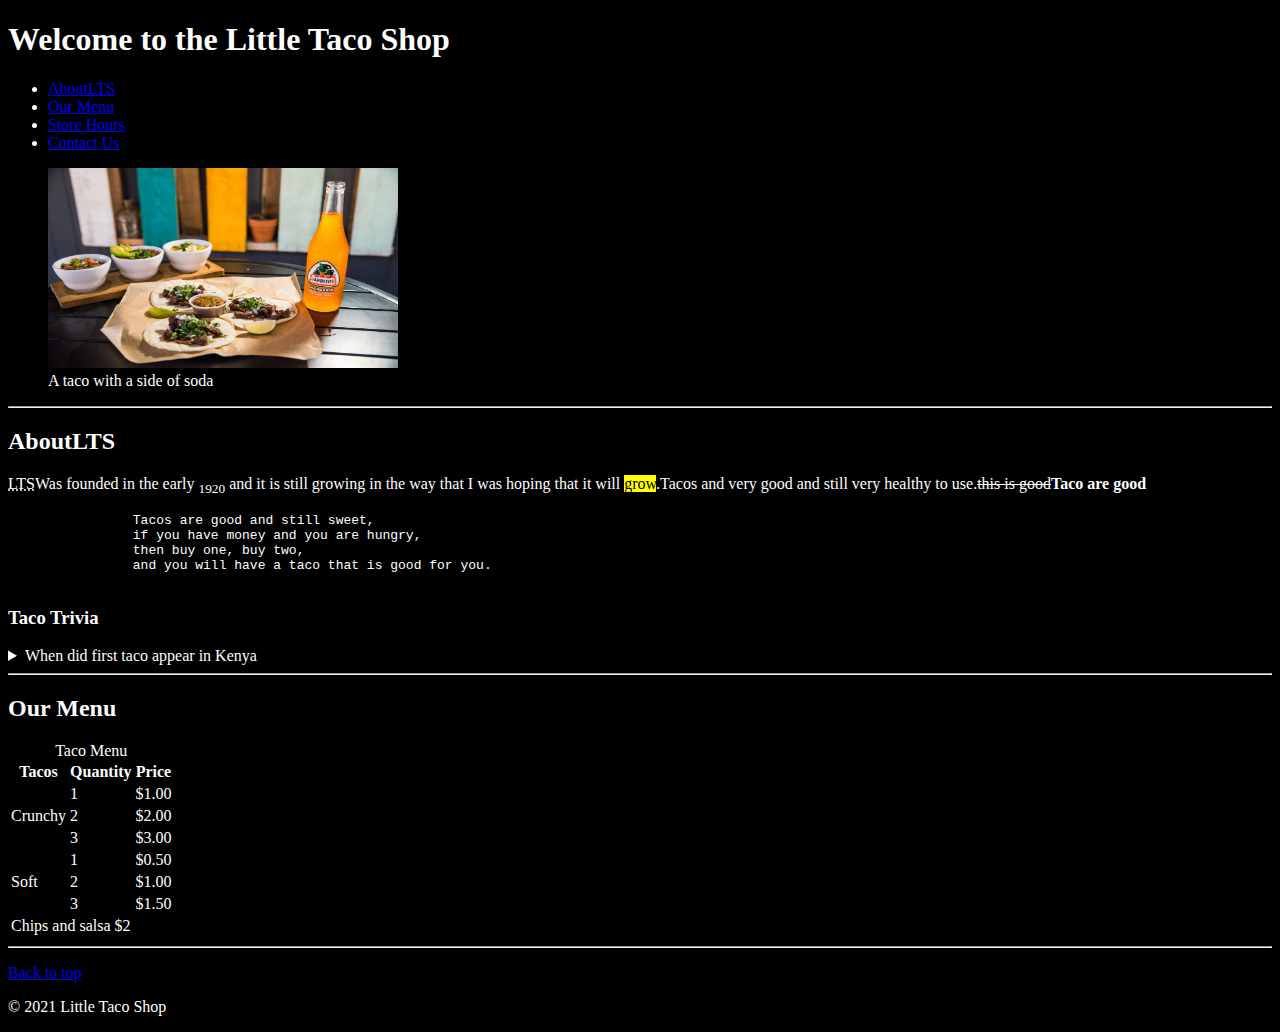
==== index.html @ 0d607111 "initial commit" ====
<!DOCTYPE html>
<html>
    <head>
        <meta charset="utf-8">
        <meta http-equiv="X-UA-Compatible" content="IE=edge">
        <meta name="description" content="This is a taco shop  website">
        <meta name="viewport" content="width=device-width, initial-scale=1">
        <title>The little Taco Shop</title>
        <link rel="icon" href="favicon.ico" type="image/x-icon">
        <link rel="stylesheet" href="style.css">
    </head>
    <body>
       <header>
            <h1>Welcome to the Little Taco Shop</h1>
            <nav>
                <ul>
                    <li><a href="#about">About<abbr title="The little Taco Shop">LTS</abbr></a></li>
                    <li><a href="#menu">Our Menu</a></li>
                    <li><a href="store.html">Store Hours</a></li>
                    <li><a href="contant.html">Contact Us</a></li>
                </ul>
                <figure>
                    <img src="img/7CC5CCF9EE5A4D88BED4A8231C9DA9BF-1024x683.jpg" alt="a taco image" title="taco and soda" width="350" height="200">
                    <figcaption>A taco with a side of soda</figcaption>
                </figure>
            </nav>
            <hr>
       </header>
       <main>
        <section id="about">
            <h2>AboutLTS</h2>
            <p><abbr title="little Taco Shop">LTS</abbr>Was founded in the early <sub><time datetime="1920">1920</time></sub> and it is still growing in the way that I was hoping that it will <mark>grow</mark>.Tacos and very good and still very healthy to use.<del>this is good</del><strong>Taco are good</strong></p>
            <pre>
                Tacos are good and still sweet,
                if you have money and you are hungry,
                then buy one, buy two,
                and you will have a taco that is good for you. 
            </pre>
            <aside>
                <h3>Taco Trivia</h3>
                <details>
                <summary>When did first taco appear in Kenya</summary>
                <p>The first taco appeared in Kenya in 1921 when the first rice taco was sold to the local community.</p>
            </details>
            <hr>
            </aside>
            
        </section>
        <section id="menu">
            <h2>Our Menu</h2>
            <table>
                <caption>Taco Menu</caption>
                <thead>
                    <tr>
                        <th>Tacos</th>
                        <th>Quantity</th>
                        <th>Price</th>
                    </tr>
                </thead>
                <tbody>
                    <tr>
                        <td rowspan="3">Crunchy</td>
                        <td>1</td>
                        <td>$1.00</td>
                    </tr>
                    <tr>
                        <td>2</td>
                        <td>$2.00</td>
                    </tr>
                    <tr>
                        <td>3</td>
                        <td>$3.00</td>
                    </tr>
                    <tr>
                        <td rowspan="3">Soft</td>
                        <td>1</td>
                        <td>$0.50</td>
                    </tr>
                    <tr>
                        <td>2</td>
                        <td>$1.00</td>
                    </tr>
                    <tr>
                        <td>3</td>
                        <td>$1.50</td>
                    </tr>
                </tbody>
                <tfoot>
                    <tr>
                        <td colspan="2">Chips and salsa $2</td>
                        
                    </tr>
                </tfoot>
            </table>
            <hr>
        </section>
       </main>
        <footer>
            <p><a href="/">Back to top</a></p>
            <p>&copy; 2021 Little Taco Shop</p>
        </footer>
    </body>
</html>
---- style.css ----
body {
    background-color: black;
    color: rgb(253, 253, 253);
}
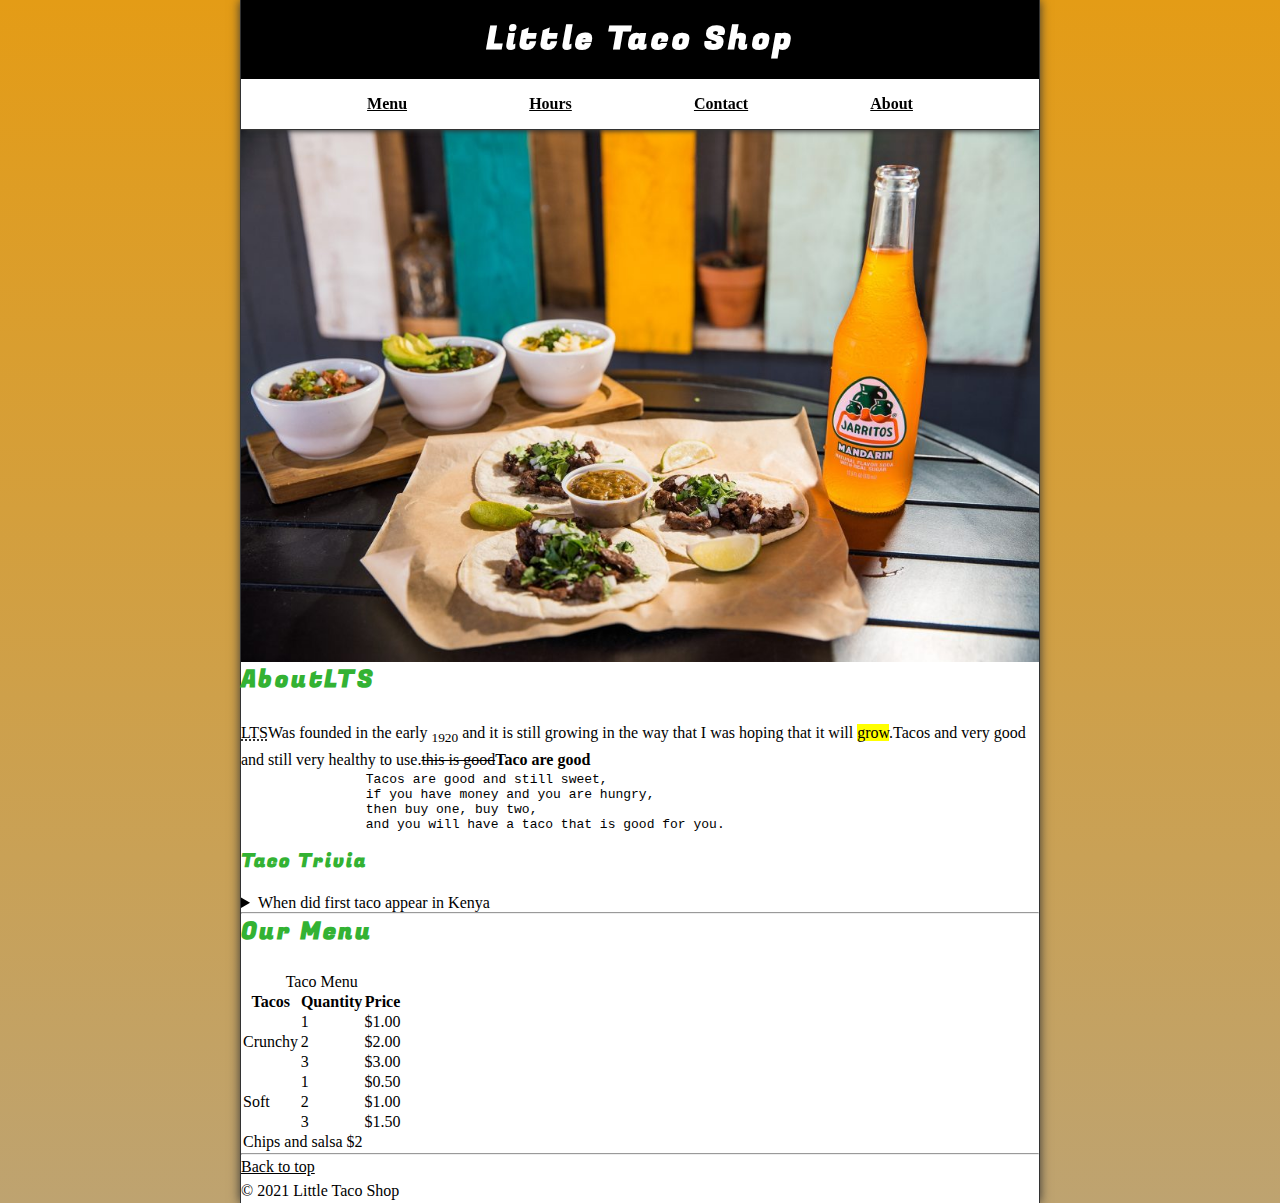
==== commit d8e3491a: "modified html file anded css file" ====
--- a/index.html
+++ b/index.html
@@ -10,22 +10,25 @@
         <link rel="stylesheet" href="style.css">
     </head>
     <body>
-       <header>
-            <h1>Welcome to the Little Taco Shop</h1>
-            <nav>
-                <ul>
-                    <li><a href="#about">About<abbr title="The little Taco Shop">LTS</abbr></a></li>
-                    <li><a href="#menu">Our Menu</a></li>
-                    <li><a href="store.html">Store Hours</a></li>
-                    <li><a href="contant.html">Contact Us</a></li>
+       <header class="header">
+            <h1 class="header__h1">Little Taco Shop</h1>
+            <nav class="header__nav">
+                <ul class="header__ul">
+                    
+                    <li><a href="/#menu">Menu</a></li>
+                    <li><a href="store.html">Hours</a></li>
+                    <li><a href="contant.html">Contact</a></li>
+                    <li><a href="about.html">About<!--<abbr title="The little Taco Shop">LTS</abbr>--></a></li>
                 </ul>
-                <figure>
-                    <img src="img/7CC5CCF9EE5A4D88BED4A8231C9DA9BF-1024x683.jpg" alt="a taco image" title="taco and soda" width="350" height="200">
-                    <figcaption>A taco with a side of soda</figcaption>
-                </figure>
             </nav>
-            <hr>
        </header>
+       <section class="hero">
+        <h2 class="hero__h2">Beinvenidos!</h2>
+        <figure>
+            <img src="img/7CC5CCF9EE5A4D88BED4A8231C9DA9BF-1024x683.jpg" alt="a taco image" title="taco and soda" width="1024" height="683">
+            <figcaption class="offscreen">A taco with a side of soda</figcaption>
+        </figure>
+    </section>
        <main>
         <section id="about">
             <h2>AboutLTS</h2>
@@ -46,7 +49,7 @@
             </aside>
             
         </section>
-        <section id="menu">
+        <section>
             <h2>Our Menu</h2>
             <table>
                 <caption>Taco Menu</caption>
@@ -95,9 +98,9 @@
             <hr>
         </section>
        </main>
-        <footer>
+        <footer class="footer">
             <p><a href="/">Back to top</a></p>
-            <p>&copy; 2021 Little Taco Shop</p>
+            <p>&copy; <span class="nowrap">2021 Little Taco Shop</span></p>
         </footer>
     </body>
 </html>--- a/style.css
+++ b/style.css
@@ -1,4 +1,181 @@
+@import url('https://fonts.googleapis.com/css2?family=Fugaz+One&family=Nunito&dislay=swap');
+
+/* || RESET */
+
+*,
+*::after,
+*::before {
+    margin: 0;
+    padding: 0;
+    box-sizing: border-box;
+}
+
+img {
+    display: block;
+    max-width: 100%;
+    height: auto;
+}
+
+input,
+button,
+textarea {
+    font: inherit;
+}
+
+/* || VARIABLE */
+
+:root {
+    /* FONTS */
+    --FF: "Nunito", sans-serif;
+    --FF-HEADING: "Fugaz One", cursive;
+    --FS: clamp(1rem, 2.2vh, 1.5rem);
+
+    /* COLOR */
+    --BGCOLOR: rgb(228, 156, 22);
+    --BGCOLOR-FADE: rgb(190, 163, 112);
+    --BGIMAGE: linear-gradient(to bottom, var(--BGCOLOR), var(--BGCOLOR-FADE));
+    --BODY-BGCOLOR: #fff;
+    --FONT-COLOR: #000;
+    --BORDER-COLOR: #333;
+    --HIGHLIGHT-COLOR: rgb(51, 178, 51);
+    --LINK-COLOR: #000;
+    --LINK-HOVER: rgba(0, 0, 0, 0.253);
+    --LINK-ACTIVE: orange;
+    --HEADER-BGCOLOR: #000;
+    --NAV-BGCOLOR: #fff;
+    --HEADER-COLOR: #fff;
+    --HERO-BGCOLOR: rgba(51, 178, 51, 0.75);
+    --HERO-COLOR: #fff;
+
+    /* BORDER */
+    --BORDERS: 1.5px solid var(--BORDER-COLOR);
+
+    /* STANDARD PADDING */
+    --PADDING-TB: 1rem;
+    --PADDING-SIDE: 2.5%;
+
+    /* STANDARD MARGIN */
+    --MARGIN: clamp(1em, 2.5vh, 1.5em) 0;
+}
+
+/* \\ UTILITY CLASSES */
+
+.offscreen {
+    position: absolute;
+    left: -100000px;
+}
+.nowrap {
+    white-space: nowrap;
+}
+
+.center {
+    text-align: center;
+}
+
+/* \\ GENERAL STYLE */
+
+html {
+    scroll-behavior: smooth;
+    font-size: var(--FF);
+    background-color: var(--BGCOLOR);
+    background-image: var(--BGIMAGE);
+}
+
 body {
-    background-color: black;
-    color: rgb(253, 253, 253);
+    background-color: var(--BODY-BGCOLOR);
+    color: var(--FONT-COLOR);
+    min-height: 100vh;
+    max-width: 800px;
+    margin: 0 auto;
+    border-left: var(--BORDERS);
+    border-right: var(--BORDERS);
+    box-shadow: 0 0 10px var(--BORDER-COLOR);
+}
+
+h1, h2, h3 {
+    font-family: var(--FF-HEADING);
+    letter-spacing: 0.1em;
+
+}
+
+h2, h3 {
+    margin-bottom: 1em;
+    color: var(--HIGHLIGHT-COLOR);
+}
+
+P {
+    line-height: 1.5;
+}
+
+a:any-link {
+    color: var(--LINK-COLOR);
+}
+
+a:hover,
+a:focus-visible {
+    color: var(--LINK-HOVER);
+}
+
+a:active {
+    color: var(--LINK-ACTIVE);
+}
+
+/* || HEADER */
+
+.header {
+   position: sticky;
+   top: 0;
+   z-index: 1;
+}
+
+.header__h1 {
+    text-align: center;
+    background-color: var(--HEADER-BGCOLOR);
+    color: var(--HEADER-COLOR);
+    padding: var(--PADDING-TB) var(--PADDING-SIDE);
+}
+
+.header__nav {
+    background-color: var(--NAV-BGCOLOR);
+    border-bottom: var(--BORDERS);
+    font-weight: bold;
+    box-shadow: 0 6px 5px -5px var(--BORDER-COLOR);
+}
+
+.header__ul {
+    padding: var(--PADDING-TB) var(--PADDING-SIDE);
+    list-style-type: none;
+    display: flex;
+    justify-content: space-evenly;
+    gap: 1rem;
+
+}
+
+/* || HERO */
+.hero {
+    position: relative;
+}
+
+.hero__h2 {
+    background-color: var(--HERO-BGCOLOR);
+    color: var(--HEADER-COLOR);
+    padding: 0.25em 0.5em;
+    letter-spacing: 0.1rem;
+    text-shadow: 2px 2px 5px var(--BORDER-COLOR);
+    position: absolute;
+    top: -100px;
+    left: 20px;
+    animation: showWelcome 0.5s ease-in-out 1s forwards;
+}
+
+@keyframes showWelcome {
+    0% {
+        top: -20px;
+        transform: skew(0deg, -5deg) scaleY(0);
+    }
+
+    80% {
+        top: 30px;
+        transform: skew(10deg, -5deg) scale(1);
+    }
 }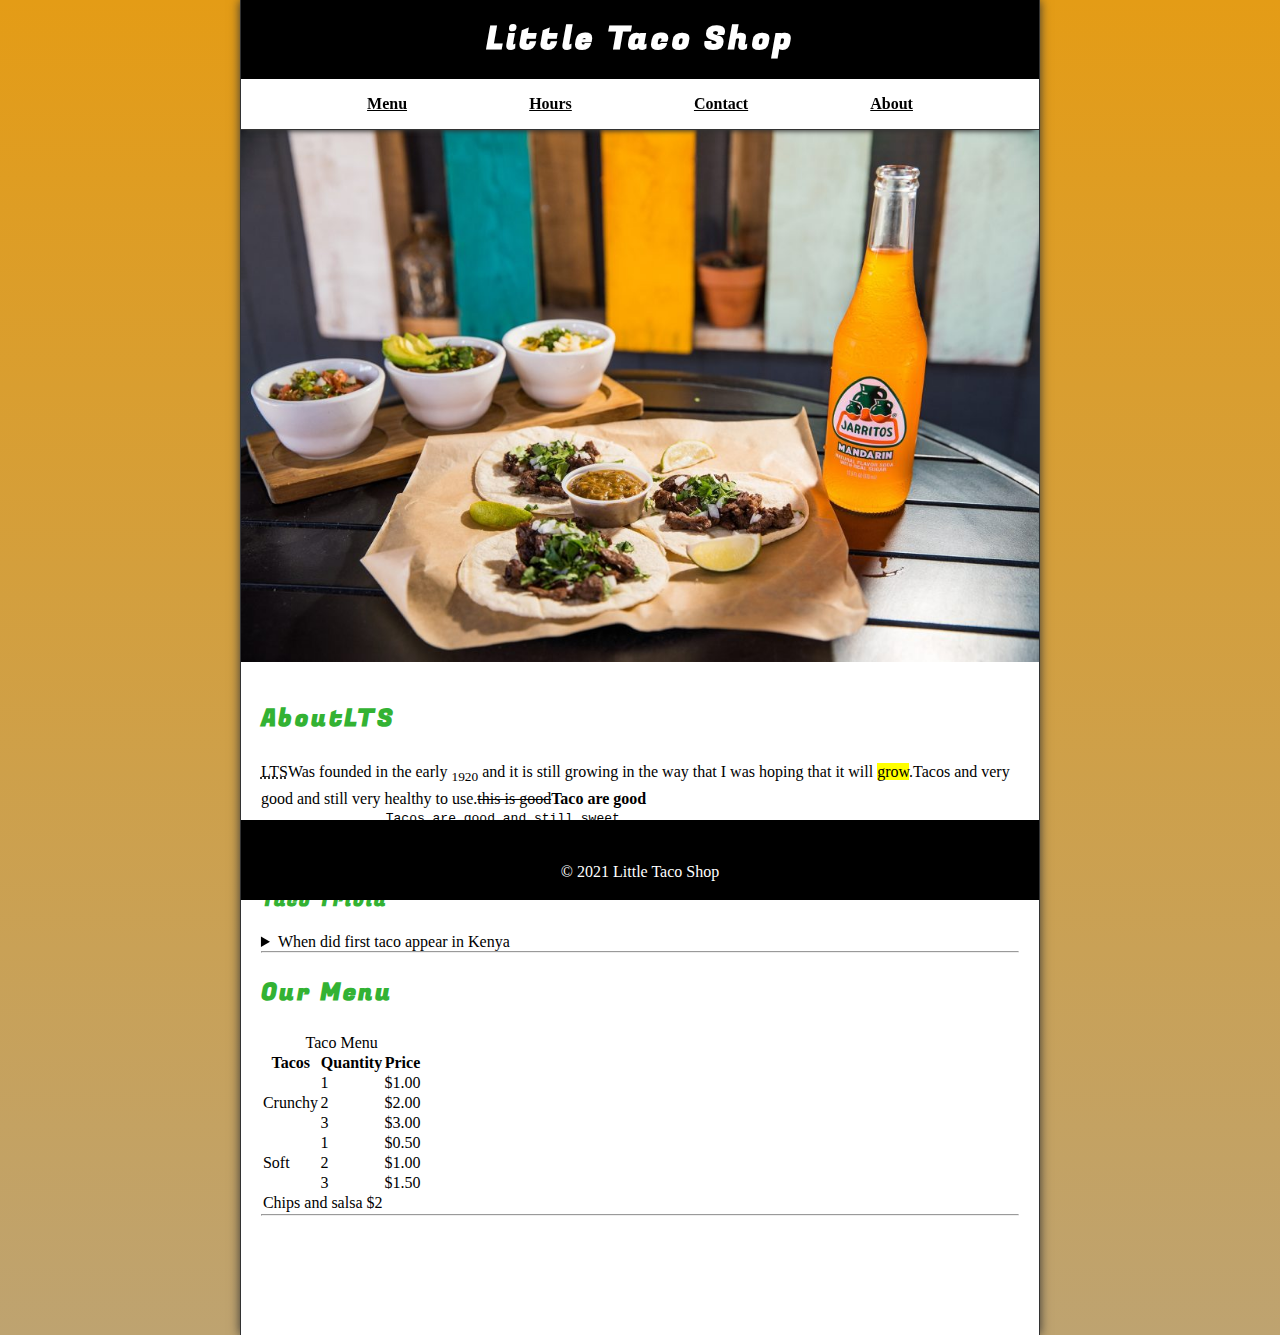
==== commit 34b97c4a: "update" ====
--- a/index.html
+++ b/index.html
@@ -29,8 +29,8 @@
             <figcaption class="offscreen">A taco with a side of soda</figcaption>
         </figure>
     </section>
-       <main>
-        <section id="about">
+       <main class="main">
+        <article class="main__article" id="about">
             <h2>AboutLTS</h2>
             <p><abbr title="little Taco Shop">LTS</abbr>Was founded in the early <sub><time datetime="1920">1920</time></sub> and it is still growing in the way that I was hoping that it will <mark>grow</mark>.Tacos and very good and still very healthy to use.<del>this is good</del><strong>Taco are good</strong></p>
             <pre>
@@ -48,8 +48,8 @@
             <hr>
             </aside>
             
-        </section>
-        <section>
+        </article>
+        <article class="main__article">
             <h2>Our Menu</h2>
             <table>
                 <caption>Taco Menu</caption>
@@ -96,7 +96,7 @@
                 </tfoot>
             </table>
             <hr>
-        </section>
+        </article>
        </main>
         <footer class="footer">
             <p><a href="/">Back to top</a></p>
--- a/style.css
+++ b/style.css
@@ -19,7 +19,7 @@
 input,
 button,
 textarea {
-    font: inherit;
+    font: inherit; THIS IS T THE THINGS THAT WILL BE OVER THE THINGS THAT WILL BE WILL BE THE THE OVER THE 
 }
 
 /* || VARIABLE */
@@ -178,4 +178,80 @@
         top: 30px;
         transform: skew(10deg, -5deg) scale(1);
     }
-}+}
+
+/* || FOOTER */
+
+.footer {
+    position: sticky;
+    bottom: 0;
+    background-color: var(--HEADER-BGCOLOR);
+    color: var(--HEADER-COLOR);
+    padding: var(--PADDING-TB);
+    text-align: center;
+}
+
+/* || MAIN */
+
+.main {
+    padding: var(--PADDING-TB) var(--PADDING-SIDE);
+}
+
+.main__article {
+    scroll-margin-top: 0.5rem;
+    margin: var(--MARGIN);
+
+}
+
+.main__article:first-child {
+    min-width: calc(100vh - 20rem);
+}
+
+/* ||ABOUT */
+
+.about__trivia {
+    margin: var(--MARGIN);
+}
+
+.about__trivia-answer {
+    margin-bottom: 1em;
+}
+
+/* || CONTACT */
+
+.contact__h2 {
+    margin: 0;
+}
+
+.contact__fieldset {
+    border: none;
+}
+
+.contact__lable {
+    display: block;
+    font-weight: bold;
+}
+
+.contact__input,
+.contact__textarea {
+    padding: 0.5em;
+    border-radius: 15px;
+    border-width: 2px;
+    width: 100%;
+}
+
+.contact__button {
+    padding: 0.5em 1em;
+    background-color: var(--HIGHLIGHT-COLOR);
+    color: var(--BODY-BGCOLOR);
+    border: none;
+    border-radius: 15px;
+    cursor: pointer;
+}
+
+
+
+.
+
+
+
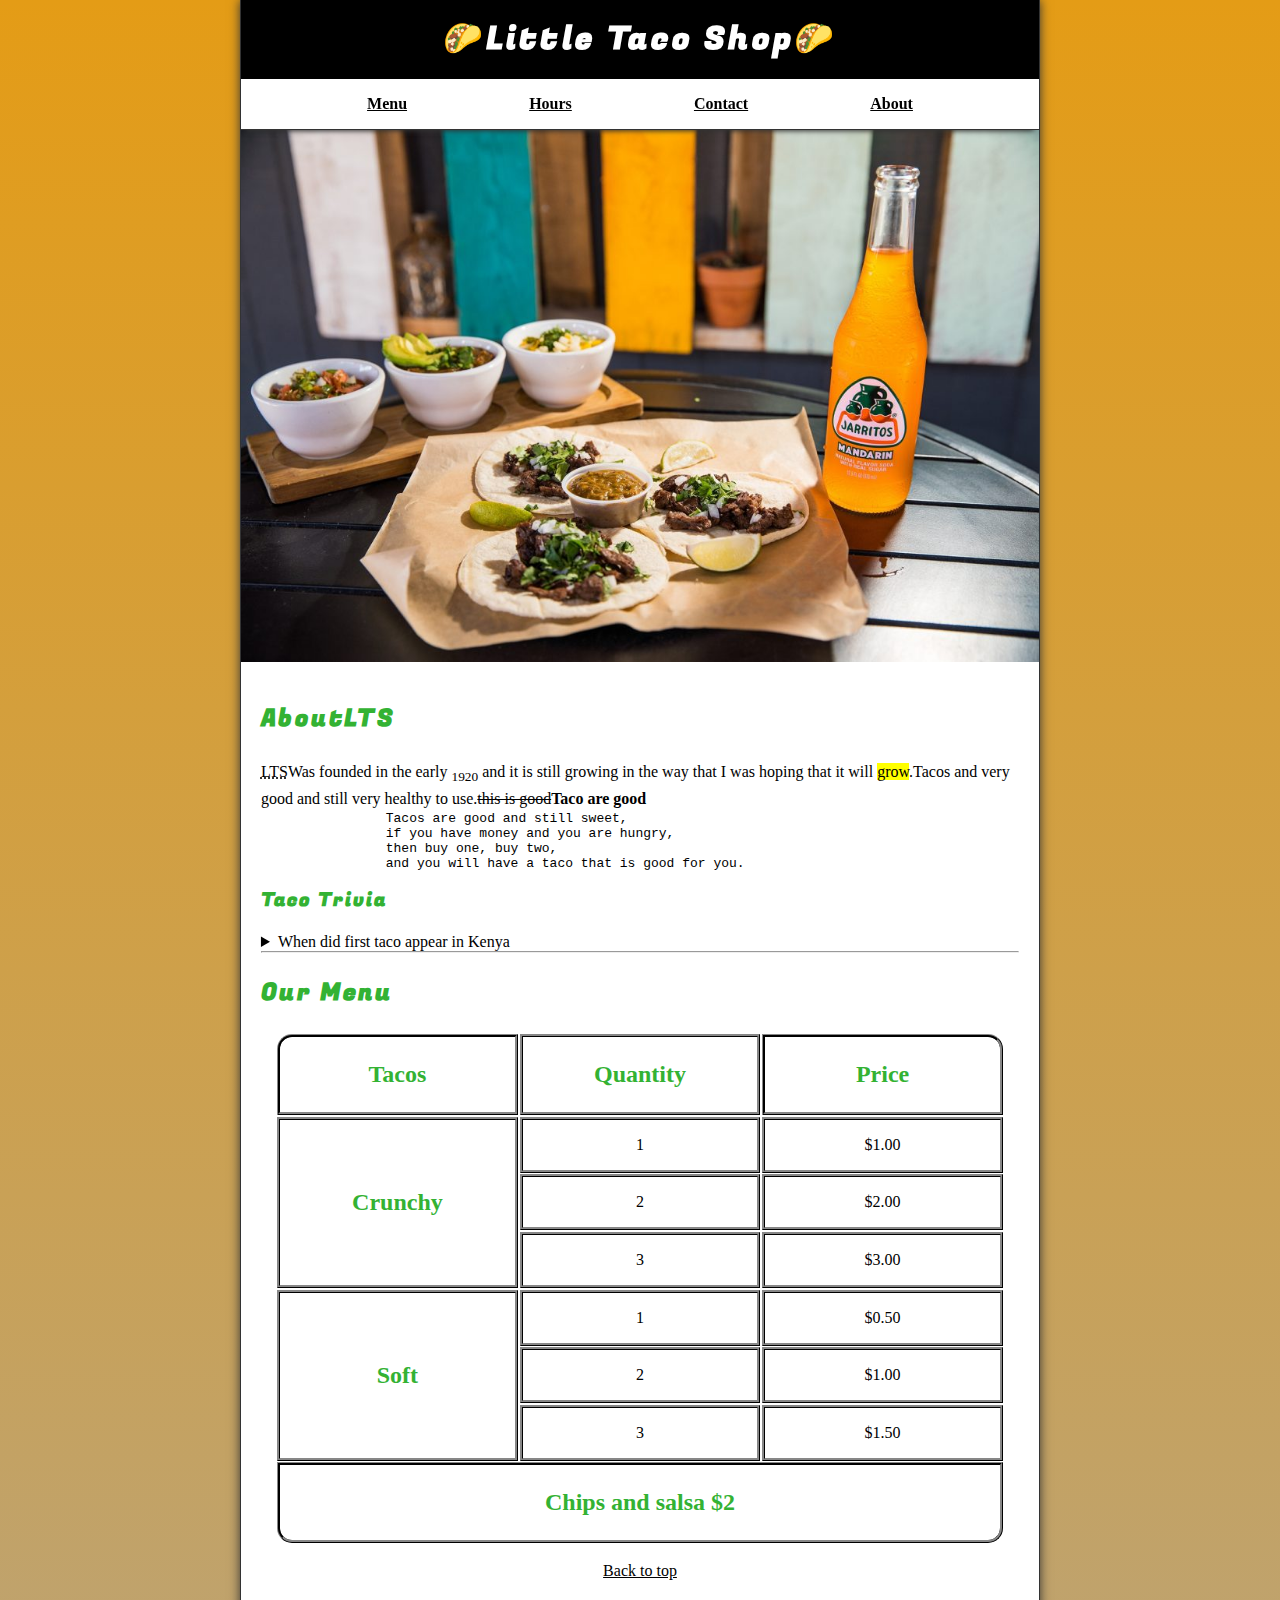
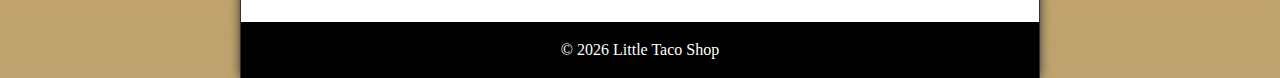
==== commit 13f46d03: "finished the project" ====
--- a/index.html
+++ b/index.html
@@ -8,6 +8,7 @@
         <title>The little Taco Shop</title>
         <link rel="icon" href="favicon.ico" type="image/x-icon">
         <link rel="stylesheet" href="style.css">
+      
     </head>
     <body>
        <header class="header">
@@ -24,11 +25,11 @@
        </header>
        <section class="hero">
         <h2 class="hero__h2">Beinvenidos!</h2>
-        <figure>
-            <img src="img/7CC5CCF9EE5A4D88BED4A8231C9DA9BF-1024x683.jpg" alt="a taco image" title="taco and soda" width="1024" height="683">
-            <figcaption class="offscreen">A taco with a side of soda</figcaption>
-        </figure>
-    </section>
+            <figure>
+                <img src="img/7CC5CCF9EE5A4D88BED4A8231C9DA9BF-1024x683.jpg" alt="a taco image" title="taco and soda" width="1024" height="683">
+                <figcaption class="offscreen">A taco with a side of soda</figcaption>
+            </figure> 
+        </section>
        <main class="main">
         <article class="main__article" id="about">
             <h2>AboutLTS</h2>
@@ -49,58 +50,57 @@
             </aside>
             
         </article>
-        <article class="main__article">
-            <h2>Our Menu</h2>
-            <table>
-                <caption>Taco Menu</caption>
+        <article class="main__article Menu">
+            <h2 class="menu__h2">Our Menu</h2>
+            <table class="menu__container">
+                <caption class="offscreen">Taco Menu</caption>
                 <thead>
                     <tr>
-                        <th>Tacos</th>
-                        <th>Quantity</th>
-                        <th>Price</th>
+                        <th class="menu__header " scope="col">Tacos</th>
+                        <th class="menu__header " scope="col">Quantity</th>
+                        <th class="menu__header " scope="col">Price</th>
                     </tr>
                 </thead>
                 <tbody>
                     <tr>
-                        <td rowspan="3">Crunchy</td>
-                        <td>1</td>
-                        <td>$1.00</td>
+                        <th class="menu__item menu__cr" scope="row" rowspan="3">Crunchy</th>
+                        <td class="menu__item">1</td>
+                        <td class="menu__item">$1.00</td>
                     </tr>
                     <tr>
-                        <td>2</td>
-                        <td>$2.00</td>
+                        <td class="menu__item">2</td>
+                        <td class="menu__item">$2.00</td>
                     </tr>
                     <tr>
-                        <td>3</td>
-                        <td>$3.00</td>
+                        <td class="menu__item">3</td>
+                        <td class="menu__item">$3.00</td>
                     </tr>
                     <tr>
-                        <td rowspan="3">Soft</td>
-                        <td>1</td>
-                        <td>$0.50</td>
+                        <th class="menu__item menu__sf" rowspan="3">Soft</th>
+                        <td class="menu__item">1</td>
+                        <td class="menu__item">$0.50</td>
                     </tr>
                     <tr>
-                        <td>2</td>
-                        <td>$1.00</td>
+                        <td class="menu__item">2</td>
+                        <td class="menu__item">$1.00</td>
                     </tr>
                     <tr>
-                        <td>3</td>
-                        <td>$1.50</td>
+                        <td class="menu__item">3</td>
+                        <td class="menu__item">$1.50</td>
                     </tr>
                 </tbody>
                 <tfoot>
                     <tr>
-                        <td colspan="2">Chips and salsa $2</td>
-                        
+                        <td class="menu__item menu__cs" colspan="2">Chips and salsa $2</td>
                     </tr>
                 </tfoot>
             </table>
-            <hr>
+            <p class="center"><a href="/">Back to top</a></p>
         </article>
        </main>
         <footer class="footer">
-            <p><a href="/">Back to top</a></p>
-            <p>&copy; <span class="nowrap">2021 Little Taco Shop</span></p>
+            <p>&copy; <span class="nowrap"><time id="year"></time> Little Taco Shop</span></p>
         </footer>
+        <script src="main.js"></script>
     </body>
 </html>--- a/style.css
+++ b/style.css
@@ -31,24 +31,25 @@
     --FS: clamp(1rem, 2.2vh, 1.5rem);
 
     /* COLOR */
+    --BGCOLOR-FADE: rgb(190, 163, 112);
     --BGCOLOR: rgb(228, 156, 22);
-    --BGCOLOR-FADE: rgb(190, 163, 112);
     --BGIMAGE: linear-gradient(to bottom, var(--BGCOLOR), var(--BGCOLOR-FADE));
     --BODY-BGCOLOR: #fff;
+    --BORDER-COLOR: #333;
     --FONT-COLOR: #000;
-    --BORDER-COLOR: #333;
-    --HIGHLIGHT-COLOR: rgb(51, 178, 51);
-    --LINK-COLOR: #000;
-    --LINK-HOVER: rgba(0, 0, 0, 0.253);
-    --LINK-ACTIVE: orange;
     --HEADER-BGCOLOR: #000;
-    --NAV-BGCOLOR: #fff;
     --HEADER-COLOR: #fff;
     --HERO-BGCOLOR: rgba(51, 178, 51, 0.75);
     --HERO-COLOR: #fff;
+    --HIGHLIGHT-COLOR: rgb(51, 178, 51);
+    --LINK-ACTIVE: orange;
+    --LINK-COLOR: #000;
+    --LINK-HOVER: rgba(0, 0, 0, 0.253);
+    --NAV-BGCOLOR: #fff;
 
     /* BORDER */
     --BORDERS: 1.5px solid var(--BORDER-COLOR);
+    --BORDER-RADIUS: 15px;
 
     /* STANDARD PADDING */
     --PADDING-TB: 1rem;
@@ -58,6 +59,24 @@
     --MARGIN: clamp(1em, 2.5vh, 1.5em) 0;
 }
 
+@media (prefers-color-scheme: dark) {
+    :root {
+        --BGCOLOR: rgb(25, 25, 25);
+        --BGCOLOR-FADE: hwb(0 31% 69%);
+        --BGIMAGE: linear-gradient(to bottom, var(--BGCOLOR), var(--BGCOLOR-FADE));
+        --BODY-BGCOLOR: #333;
+        --FONT-COLOR: #fff;
+        --BORDER-COLOR: #ccc;
+        --HIGHLIGHT-COLOR: rgb(189, 189, 189);
+        --LINK-COLOR: #fff;
+        --LINK-HOVER: orange;
+        --LINK-ACTIVE: rgb(252, 200, 103);
+        --HEADER-BGCOLOR: #333;
+        --NAV-BGCOLOR: #000000;
+        --HEADER-COLOR: #fff;
+        --HERO-COLOR: #333;
+    }
+}
 /* \\ UTILITY CLASSES */
 
 .offscreen {
@@ -183,7 +202,8 @@
 /* || FOOTER */
 
 .footer {
-    position: sticky;
+    position: static !important;
+    width: 100%;
     bottom: 0;
     background-color: var(--HEADER-BGCOLOR);
     color: var(--HEADER-COLOR);
@@ -235,7 +255,7 @@
 .contact__input,
 .contact__textarea {
     padding: 0.5em;
-    border-radius: 15px;
+    border-radius: var(--BORDER-RADIUS);
     border-width: 2px;
     width: 100%;
 }
@@ -245,13 +265,98 @@
     background-color: var(--HIGHLIGHT-COLOR);
     color: var(--BODY-BGCOLOR);
     border: none;
-    border-radius: 15px;
+    border-radius: var(--BORDER-RADIUS);
     cursor: pointer;
 }
 
-
-
-.
-
-
-
+/* || MENU */
+
+thead, tbody, tfoot, tr {
+    display: contents;
+}
+
+.menu__container {
+    display: grid;
+    grid-template-columns: repeat(3, 1fr);
+    grid-template-areas: 
+        "hd1 hd2 hd3"
+        "cr cr1 cr1p"
+        "cr cr2 cr2p"
+        "cr cr3 cr3p"
+        "sf sf1 sf1p"
+        "sf sf2 sf2p"
+        "sf sf3 sf3p"
+        "cs cs cs";  
+    gap: 0.1rem;
+    margin: 1em;
+}
+
+.menu__cr {
+    grid-area: cr;
+}
+
+.menu__sf {
+    grid-area: sf;
+}
+
+.menu__cs {
+    grid-area: cs;
+}
+
+.menu__cr,
+.menu__sf,
+.menu__cs,
+.menu__header {
+    color: var(--HIGHLIGHT-COLOR);
+    font-weight: bold;
+    cursor: pointer;
+    height: 100%;
+    display: grid;
+    place-content: center;
+}
+
+
+.menu__header,
+.menu__item {
+    width: 100%;
+    padding: 1em;
+    border: medium ridge var(--BORDER-COLOR)
+}
+
+.menu__item {
+    display: grid;
+    place-content: center;
+}
+
+thead th:first-child {
+    border-top-left-radius: var(--BORDER-RADIUS);
+}
+
+thead th:last-child {
+    border-top-right-radius: var(--BORDER-RADIUS);
+}
+
+tfoot td {
+    border-bottom-left-radius: var(--BORDER-RADIUS);
+}
+
+tfoot td:last-child {
+    border-bottom-right-radius: var(--BORDER-RADIUS);
+}
+
+@media screen and (min-width: 576px) {
+    .header__h1::before {
+        content: '🌮'
+    }
+    .header__h1::after {
+        content: '🌮'
+    }
+
+    .menu__header,
+    .menu__cr,
+    .menu__sf,
+    .menu__cs {
+        font-size: 1.5em;
+    }
+
+} 
